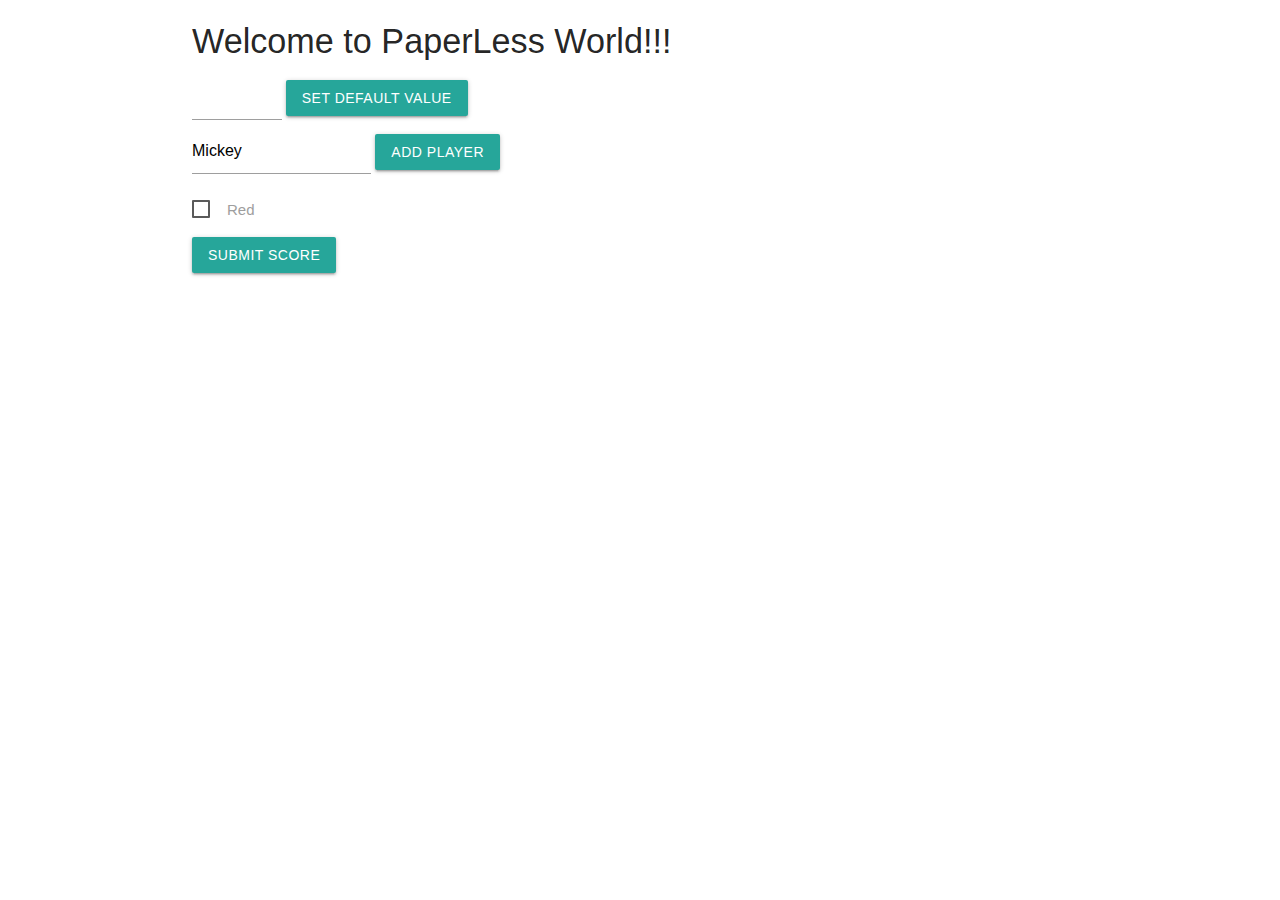
==== index.html @ b358a7d5 "Name changed" ====
<!DOCTYPE html>
<html>
    <head>
      <!--Import Google Icon Font-->
      <link href="https://fonts.googleapis.com/icon?family=Material+Icons" rel="stylesheet">
      <!--Import materialize.css-->
      <link type="text/css" rel="stylesheet" href="css/materialize.min.css"  media="screen,projection"/>

             <!--Let browser know website is optimized for mobile-->
      <meta name="viewport" content="width=device-width, initial-scale=1.0"/>
        

    
        <style>
            .textsize{
                width:10% !important;
            }
            .textsize2{
                width: 20% !important;
            }
        </style>
    </head>
<body onload="init()">
    <script type="text/javascript" src="js/materialize.min.js"></script>
    
    <script>
    function AddPlayer(){
        var playerName = document.getElementById("playerNameText").value;
        //var playerName = "second";
        var playerNameArray =JSON.parse(sessionStorage.getItem("playerNameArray"));
        playerNameArray[playerNameArray.length] = playerName;
        //playerNameArray.push(playerName);
        //console.log(playerNameArray[1]);
        sessionStorage.setItem("playerNameArray",JSON.stringify(playerNameArray));
        var i = 0;
        
        var thnew = document.createElement('th');
        var mainTable = document.getElementById("mainTable");
        var textNode = document.createTextNode(playerName);
        thnew.appendChild(textNode);
        thnew.setAttribute("id",playerName+"th");
        
        var checkBoxP = document.createElement('p');
        var checkBoxL = document.createElement('label');
        var checkBoxInput = document.createElement('input');
        checkBoxInput.setAttribute("type","checkbox");
        checkBoxInput.setAttribute("onclick","removePlayer()");
        checkBoxInput.setAttribute("id",playerName+"checkBox");
        var checkBoxSpan = document.createElement('span');
        var checkBoxText = document.createTextNode('');
        
        checkBoxSpan.appendChild(checkBoxText);
        checkBoxL.appendChild(checkBoxInput);
        checkBoxL.appendChild(checkBoxSpan);
        checkBoxP.appendChild(checkBoxL);
        
        thnew.appendChild(checkBoxP);
        
        if(playerNameArray.length == 1){
            var trnew = document.createElement('tr');
            var thnew2 = document.createElement('th');
            var playerHeading = document.createTextNode("Player Name");
            thnew2.appendChild(playerHeading);
            trnew.appendChild(thnew2);
            mainTable.appendChild(trnew);
        }
        mainTable.rows[0].appendChild(thnew);
        textBox();
        fillDropDown();    
    }
        function init(){
            var playerNameArray = [];
            sessionStorage.setItem("playerNameArray",JSON.stringify(playerNameArray));
            var round = 0;
            sessionStorage.setItem("round",round);
            sessionStorage.setItem("defaultValueInitial","0");
            
        }
        function textBox(){
            var playerNameArray =JSON.parse(sessionStorage.getItem("playerNameArray"));
            if(playerNameArray.length == 1){
                var trnew = document.createElement('tr');
                var tdnew = document.createElement('td');
                var textnew = document.createElement('input');
                
                var tdRound = document.createElement('td');
                var round = Number(sessionStorage.getItem("round")+1);
                
                var roundText = document.createTextNode("Round "+round);
                //roundText.setAttribute("id","roundText");
                tdRound.appendChild(roundText);
                tdRound.setAttribute("id","roundText");
                trnew.appendChild(tdRound);
                
                tdnew.setAttribute("id",playerNameArray[0]+"ScoreTD");
                textnew.setAttribute("type","text");
                var defVal = sessionStorage.getItem("defaultValueInitial");
                textnew.setAttribute("value",defVal);
                textnew.setAttribute("id",playerNameArray[0]+"Score");
                tdnew.appendChild(textnew);
                trnew.appendChild(tdnew);
                var trscore = document.createElement('tr');
                var tdscore = document.createElement('td');
                tdscore.setAttribute("id",playerNameArray[0]+"FinalTD")
                var pscore = document.createElement('p');
                var textNode = document.createTextNode('0');
                
                var tdRound2 = document.createElement('td');
                var round2 = Number(sessionStorage.getItem("round")+1);
                
                var roundText = document.createTextNode("Total");
                
                tdRound2.appendChild(roundText);
                trscore.appendChild(tdRound2);
                
                pscore.setAttribute("id",playerNameArray[0]+"Final");
                pscore.appendChild(textNode);
                tdscore.appendChild(pscore);
                trscore.appendChild(tdscore);
                
                document.getElementById("mainTable").appendChild(trnew);
                document.getElementById("mainTable").appendChild(trscore);
            }
            else{
                var tdnew = document.createElement('td');
                tdnew.setAttribute("id",playerNameArray[playerNameArray.length - 1]+"ScoreTD")
                var textnew = document.createElement('input');
                textnew.setAttribute("type","text");
                var defVal = sessionStorage.getItem("defaultValueInitial");
                textnew.setAttribute("value",defVal);
                textnew.setAttribute("id",playerNameArray[playerNameArray.length - 1]+"Score");
                tdnew.appendChild(textnew);
                document.getElementById("mainTable").rows[document.getElementById("mainTable").getElementsByTagName('tr').length - 2].appendChild(tdnew);
                var tdscore = document.createElement('td');
                tdscore.setAttribute("id",playerNameArray[playerNameArray.length - 1]+"FinalTD")
                var pscore = document.createElement('p');
                var textNode = document.createTextNode('0');
                pscore.setAttribute("id",playerNameArray[playerNameArray.length - 1]+"Final");
                pscore.appendChild(textNode);
                tdscore.appendChild(pscore);
               // trscore.appendChild(tdscore);
                document.getElementById("mainTable").rows[document.getElementById("mainTable").getElementsByTagName('tr').length - 1].appendChild(tdscore);
                
            }
            /*
            var trnew = document.createElement('tr');
            var i = 0;
            for (i = 0; i < playerNameArray.length ; i++){
                var tdnew = document.createElement('td');
                var textnew = document.createElement('input');
                textnew.setAttribute("type","text");
                textnew.setAttribute("id",playerNameArray[i]+"Score");
                tdnew.appendChild(textnew);
                trnew.appendChild(tdnew);
            }
            document.getElementById("mainTable").appendChild(trnew);
    */
    }
    
        function SubmitScore(){
            var round = Number(sessionStorage.getItem("round"));
            round = round + 1;
            var playerNameArray =JSON.parse(sessionStorage.getItem("playerNameArray"));
            var i = 0;
            var MainTable = document.getElementById("mainTable").getElementsByTagName('tr')
            if(MainTable.length == 3){
                var trnew = document.createElement('tr');
                var tdRound = document.createElement('td');
                
                var roundText = document.createTextNode("Round "+round);
                tdRound.appendChild(roundText);
                trnew.appendChild(tdRound);
                for (i = 0; i < playerNameArray.length ; i++){
                    
                var tdnew = document.createElement('td');
                var score = document.createTextNode(document.getElementById(playerNameArray[i]+"Score").value)
                
                tdnew.appendChild(score);
                tdnew.setAttribute("id",playerNameArray[i]+round);
                    
                
                    
                trnew.appendChild(tdnew);
                
                }
                document.getElementById("mainTable").insertBefore(trnew,MainTable.item(MainTable.length - 2));
                document.getElementById("roundText").innerHTML = "Round "+(round+1);
                //document.getElementById("mainTable").appendChild(trnew);
            }
            else{
               // var trnew = MainTable.item[MainTable.length - 1] 
                var trnew = document.createElement('tr');
                 var tdRound = document.createElement('td');
                
                var roundText = document.createTextNode("Round "+round);
                tdRound.appendChild(roundText);
                    
                trnew.appendChild(tdRound);
                for (i = 0; i < playerNameArray.length ; i++){
                    
                var tdnew = document.createElement('td');
                var score = document.createTextNode(document.getElementById(playerNameArray[i]+"Score").value)
                tdnew.appendChild(score);
                tdnew.setAttribute("id",playerNameArray[i]+round); 
               
                trnew.appendChild(tdnew);
                
                }
                document.getElementById("mainTable").insertBefore(trnew,MainTable.item(MainTable.length - 2));
                document.getElementById("roundText").innerHTML = "Round "+(round+1);
            }
            sessionStorage.setItem("round",round);
            FinalScore();
        }
        
        function FinalScore(){
            var round = Number(sessionStorage.getItem("round"));
            var playerNameArray =JSON.parse(sessionStorage.getItem("playerNameArray"));
            var i = 0;
            var j = 0;
            for(i = 0; i < playerNameArray.length ; i++){
                var finalScore = 0;
                for(j = 1; j <= round; j++){
                    if(document.getElementById(playerNameArray[i]+j)){
                        finalScore = finalScore + Number(document.getElementById(playerNameArray[i]+j).innerHTML);
                
                    }
                    }
                document.getElementById(playerNameArray[i]+"Final").innerHTML = finalScore;
            }
        }
        
        function setDefaultValue(){
            var defaultValueInitial = document.getElementById("defaultValueInitial").value;
            sessionStorage.setItem("defaultValueInitial",defaultValueInitial);
            alert("New Default Value set!");
        }
        function fillDropDown(){
            var playerNameArray =JSON.parse(sessionStorage.getItem("playerNameArray"));
            var fillDropDown = document.getElementById("fillDropDown");
            var i = 0;
            for(i = 0; i < playerNameArray.length ; i++){
                var option = document.createElement('option');
                option.setAttribute("value",i)
                var text = document.createTextNode(playerNameArray[i]);
                option.appendChild(text);
                fillDropDown.appendChild(option);
            }
        }
            
        function removePlayer(){
            document.getElementById("deletePlayer").style.display="block";
        }
        
        function deletePlayer(){
            var playerNameArray =JSON.parse(sessionStorage.getItem("playerNameArray"));
            
            var i = 0; 
            for(i = 0; i < playerNameArray.length ; i++ ){
                if(document.getElementById(playerNameArray[i]+"checkBox").checked == true){
            document.getElementById(playerNameArray[i]+"th").parentNode.removeChild(document.getElementById(playerNameArray[i]+"th"));
                   
                
                var j = 0;
                    for(j = 0; j < Number(sessionStorage.getItem("round")); j++){
                        if(document.getElementById(playerNameArray[i]+Number(sessionStorage.getItem("round")))){
                            document.getElementById(playerNameArray[i]+Number(sessionStorage.getItem("round"))).parentNode.removeChild(document.getElementById(playerNameArray[i]+Number(sessionStorage.getItem("round"))));
                    }
                }   
                    if(document.getElementById(playerNameArray[i]+"Final")){
        document.getElementById(playerNameArray[i]+"Final").parentNode.removeChild(document.getElementById(playerNameArray[i]+"Final"));
       
            }
                    document.getElementById(playerNameArray[i]+"Score").parentNode.removeChild(document.getElementById(playerNameArray[i]+"Score"));
                    
                    document.getElementById(playerNameArray[i]+"ScoreTD").parentNode.removeChild(document.getElementById(playerNameArray[i]+"ScoreTD"));
                    document.getElementById(playerNameArray[i]+"FinalTD").parentNode.removeChild(document.getElementById(playerNameArray[i]+"FinalTD"));
                    
                    playerNameArray.splice(i,1);
                    
                }
            }
            sessionStorage.setItem("playerNameArray",playerNameArray);
        }
    </script>
    <div class="container">
    
<title>BQ ScoreCard</title>
<h4>Welcome to PaperLess World!!!</h4>

 <input type="number" id="defaultValueInitial" class="textsize" />
    <button onclick="setDefaultValue()" class="waves-effect waves-light btn">Set default Value</button><br>

    <input type="text" id="playerNameText" value="Mickey" class="textsize2">
    <button id="addPlayer" onclick="AddPlayer()" class="waves-effect waves-light btn">Add Player</button>
        <button id="deletePlayer" onclick="deletePlayer()" class="waves-effect waves-light btn" style="display: none" >Delete Player</button>
        
        <p>
      <label>
        <input type="checkbox" onclick="removePlayer()" />
        <span>Red</span>
      </label>
    </p>
        
    <table id="mainTable" class="responsive-table">
     
    </table>
        <button id="submitScore" onclick="SubmitScore()" class="waves-effect waves-light btn">Submit Score</button>
    
    </div>
</body>
</html>
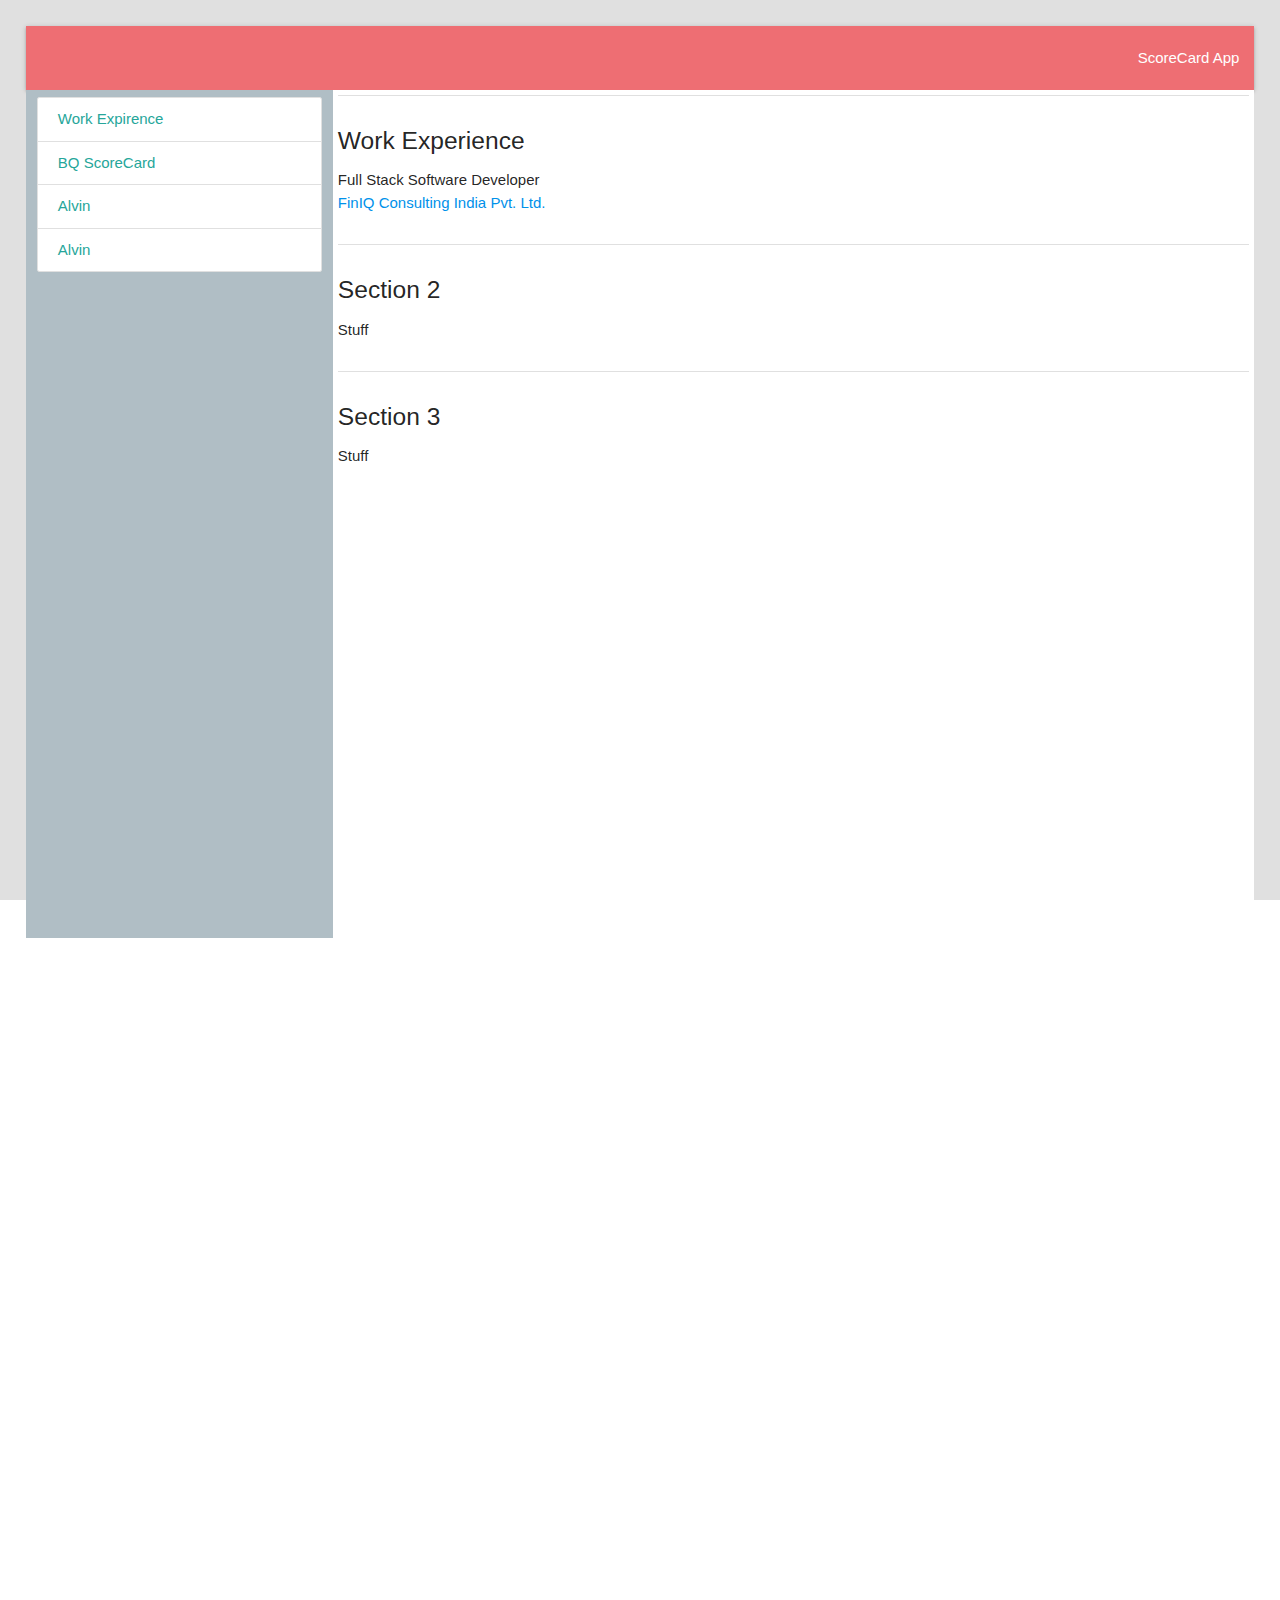
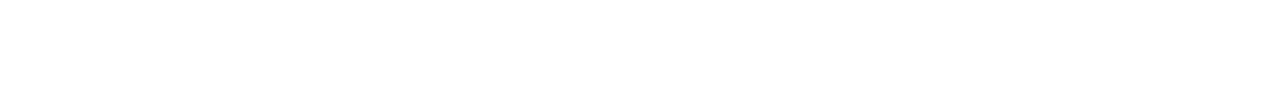
==== commit 92e24d68: "Website changes commit 1" ====
--- a/index.html
+++ b/index.html
@@ -1,7 +1,10 @@
-<!DOCTYPE html>
+<!DOCTYPE HTML PUBLIC “-//W3C//DTD HTML 4.01//EN”
+“http://www.w3.org/TR/html4/strict.dtd">
 <html>
     <head>
+      
       <!--Import Google Icon Font-->
+      <link type="text/css" rel="stylesheet" href="./css/main.css">
       <link href="https://fonts.googleapis.com/icon?family=Material+Icons" rel="stylesheet">
       <!--Import materialize.css-->
       <link type="text/css" rel="stylesheet" href="css/materialize.min.css"  media="screen,projection"/>
@@ -9,6 +12,28 @@
              <!--Let browser know website is optimized for mobile-->
       <meta name="viewport" content="width=device-width, initial-scale=1.0"/>
         
+        <!-- Load React. -->
+  <!-- Note: when deploying, replace "development.js" with "production.min.js". -->
+  <script>
+
+    function removeCssClass(id,className){
+        document.getElementById(id).classList.remove(className);
+    }
+    function AddCssClass(id,className){
+        document.getElementById(id).classList.add(className);
+    }
+
+    function sideNaveActiveLink(id, className){
+        removeCssClass("Link1",className);
+        removeCssClass("Link2",className);
+        removeCssClass("Link3",className);
+        removeCssClass("Link4",className);
+        AddCssClass(id,className);
+    }
+
+  </script>
+  
+
 
     
         <style>
@@ -20,293 +45,66 @@
             }
         </style>
     </head>
-<body onload="init()">
-    <script type="text/javascript" src="js/materialize.min.js"></script>
+<body>
+
+    <!-- Load our React component. -->
+
+    <div class="mainContainer">
+        <title>Lehanshu Khatri</title>
+        <nav>
+            <ul id="nav-mobile" class="right hide-on-med-and-down">
+                <li><a href="./BQ.html">ScoreCard App<a/></li>
+                <li></li>
+                <li></li>
+            </ul>
+        </nav>
+
+            <!-- Navbar goes here -->
+
+    <!-- Page Layout here -->
+    <div class="row">
+
+      <div class="col s3 sideNavigation">
+          <div class="collection">
+        <a id="Link1" href="#mainContainer" class="collection-item" onclick="sideNaveActiveLink('Link1','active')" >Work Expirence</a>
+         <a id="Link2" href="./BQ.html" class="collection-item" onclick="sideNaveActiveLink('Link2','active')">BQ ScoreCard</a>
+        <a id="Link3" href="#secondContainer" class="collection-item" onclick="sideNaveActiveLink('Link3','active')">Alvin</a>
+        <a id="Link4" href="#!" class="collection-item" onclick="sideNaveActiveLink('Link4','active')">Alvin</a>
+      </div>
+       
+        <!-- Grey navigation panel -->
+      </div>
+      <div class="col s9 sideContainer">
+          <div class="divider"></div>
+  <div class="section">
+    <h5>Work Experience</h5>
+    <p class="companyPosition">Full Stack Software Developer</p>
+    <p class="company">FinIQ Consulting India Pvt. Ltd.</p>
+  </div>
+  <div class="divider"></div>
+  <div class="section">
+    <h5>Section 2</h5>
+    <p>Stuff</p>
+  </div>
+  <div class="divider"></div>
+  <div class="section">
+    <h5>Section 3</h5>
+    <p>Stuff</p>
+  </div>
+          
+
+        <!-- Teal page content  -->
+
+         <div id="secondContainer" style="height: 1200px">
+    </div>
+      </div>
+      </div>  
+   
+
+    </div>
+       
+        
     
-    <script>
-    function AddPlayer(){
-        var playerName = document.getElementById("playerNameText").value;
-        //var playerName = "second";
-        var playerNameArray =JSON.parse(sessionStorage.getItem("playerNameArray"));
-        playerNameArray[playerNameArray.length] = playerName;
-        //playerNameArray.push(playerName);
-        //console.log(playerNameArray[1]);
-        sessionStorage.setItem("playerNameArray",JSON.stringify(playerNameArray));
-        var i = 0;
-        
-        var thnew = document.createElement('th');
-        var mainTable = document.getElementById("mainTable");
-        var textNode = document.createTextNode(playerName);
-        thnew.appendChild(textNode);
-        thnew.setAttribute("id",playerName+"th");
-        
-        var checkBoxP = document.createElement('p');
-        var checkBoxL = document.createElement('label');
-        var checkBoxInput = document.createElement('input');
-        checkBoxInput.setAttribute("type","checkbox");
-        checkBoxInput.setAttribute("onclick","removePlayer()");
-        checkBoxInput.setAttribute("id",playerName+"checkBox");
-        var checkBoxSpan = document.createElement('span');
-        var checkBoxText = document.createTextNode('');
-        
-        checkBoxSpan.appendChild(checkBoxText);
-        checkBoxL.appendChild(checkBoxInput);
-        checkBoxL.appendChild(checkBoxSpan);
-        checkBoxP.appendChild(checkBoxL);
-        
-        thnew.appendChild(checkBoxP);
-        
-        if(playerNameArray.length == 1){
-            var trnew = document.createElement('tr');
-            var thnew2 = document.createElement('th');
-            var playerHeading = document.createTextNode("Player Name");
-            thnew2.appendChild(playerHeading);
-            trnew.appendChild(thnew2);
-            mainTable.appendChild(trnew);
-        }
-        mainTable.rows[0].appendChild(thnew);
-        textBox();
-        fillDropDown();    
-    }
-        function init(){
-            var playerNameArray = [];
-            sessionStorage.setItem("playerNameArray",JSON.stringify(playerNameArray));
-            var round = 0;
-            sessionStorage.setItem("round",round);
-            sessionStorage.setItem("defaultValueInitial","0");
-            
-        }
-        function textBox(){
-            var playerNameArray =JSON.parse(sessionStorage.getItem("playerNameArray"));
-            if(playerNameArray.length == 1){
-                var trnew = document.createElement('tr');
-                var tdnew = document.createElement('td');
-                var textnew = document.createElement('input');
-                
-                var tdRound = document.createElement('td');
-                var round = Number(sessionStorage.getItem("round")+1);
-                
-                var roundText = document.createTextNode("Round "+round);
-                //roundText.setAttribute("id","roundText");
-                tdRound.appendChild(roundText);
-                tdRound.setAttribute("id","roundText");
-                trnew.appendChild(tdRound);
-                
-                tdnew.setAttribute("id",playerNameArray[0]+"ScoreTD");
-                textnew.setAttribute("type","text");
-                var defVal = sessionStorage.getItem("defaultValueInitial");
-                textnew.setAttribute("value",defVal);
-                textnew.setAttribute("id",playerNameArray[0]+"Score");
-                tdnew.appendChild(textnew);
-                trnew.appendChild(tdnew);
-                var trscore = document.createElement('tr');
-                var tdscore = document.createElement('td');
-                tdscore.setAttribute("id",playerNameArray[0]+"FinalTD")
-                var pscore = document.createElement('p');
-                var textNode = document.createTextNode('0');
-                
-                var tdRound2 = document.createElement('td');
-                var round2 = Number(sessionStorage.getItem("round")+1);
-                
-                var roundText = document.createTextNode("Total");
-                
-                tdRound2.appendChild(roundText);
-                trscore.appendChild(tdRound2);
-                
-                pscore.setAttribute("id",playerNameArray[0]+"Final");
-                pscore.appendChild(textNode);
-                tdscore.appendChild(pscore);
-                trscore.appendChild(tdscore);
-                
-                document.getElementById("mainTable").appendChild(trnew);
-                document.getElementById("mainTable").appendChild(trscore);
-            }
-            else{
-                var tdnew = document.createElement('td');
-                tdnew.setAttribute("id",playerNameArray[playerNameArray.length - 1]+"ScoreTD")
-                var textnew = document.createElement('input');
-                textnew.setAttribute("type","text");
-                var defVal = sessionStorage.getItem("defaultValueInitial");
-                textnew.setAttribute("value",defVal);
-                textnew.setAttribute("id",playerNameArray[playerNameArray.length - 1]+"Score");
-                tdnew.appendChild(textnew);
-                document.getElementById("mainTable").rows[document.getElementById("mainTable").getElementsByTagName('tr').length - 2].appendChild(tdnew);
-                var tdscore = document.createElement('td');
-                tdscore.setAttribute("id",playerNameArray[playerNameArray.length - 1]+"FinalTD")
-                var pscore = document.createElement('p');
-                var textNode = document.createTextNode('0');
-                pscore.setAttribute("id",playerNameArray[playerNameArray.length - 1]+"Final");
-                pscore.appendChild(textNode);
-                tdscore.appendChild(pscore);
-               // trscore.appendChild(tdscore);
-                document.getElementById("mainTable").rows[document.getElementById("mainTable").getElementsByTagName('tr').length - 1].appendChild(tdscore);
-                
-            }
-            /*
-            var trnew = document.createElement('tr');
-            var i = 0;
-            for (i = 0; i < playerNameArray.length ; i++){
-                var tdnew = document.createElement('td');
-                var textnew = document.createElement('input');
-                textnew.setAttribute("type","text");
-                textnew.setAttribute("id",playerNameArray[i]+"Score");
-                tdnew.appendChild(textnew);
-                trnew.appendChild(tdnew);
-            }
-            document.getElementById("mainTable").appendChild(trnew);
-    */
-    }
-    
-        function SubmitScore(){
-            var round = Number(sessionStorage.getItem("round"));
-            round = round + 1;
-            var playerNameArray =JSON.parse(sessionStorage.getItem("playerNameArray"));
-            var i = 0;
-            var MainTable = document.getElementById("mainTable").getElementsByTagName('tr')
-            if(MainTable.length == 3){
-                var trnew = document.createElement('tr');
-                var tdRound = document.createElement('td');
-                
-                var roundText = document.createTextNode("Round "+round);
-                tdRound.appendChild(roundText);
-                trnew.appendChild(tdRound);
-                for (i = 0; i < playerNameArray.length ; i++){
-                    
-                var tdnew = document.createElement('td');
-                var score = document.createTextNode(document.getElementById(playerNameArray[i]+"Score").value)
-                
-                tdnew.appendChild(score);
-                tdnew.setAttribute("id",playerNameArray[i]+round);
-                    
-                
-                    
-                trnew.appendChild(tdnew);
-                
-                }
-                document.getElementById("mainTable").insertBefore(trnew,MainTable.item(MainTable.length - 2));
-                document.getElementById("roundText").innerHTML = "Round "+(round+1);
-                //document.getElementById("mainTable").appendChild(trnew);
-            }
-            else{
-               // var trnew = MainTable.item[MainTable.length - 1] 
-                var trnew = document.createElement('tr');
-                 var tdRound = document.createElement('td');
-                
-                var roundText = document.createTextNode("Round "+round);
-                tdRound.appendChild(roundText);
-                    
-                trnew.appendChild(tdRound);
-                for (i = 0; i < playerNameArray.length ; i++){
-                    
-                var tdnew = document.createElement('td');
-                var score = document.createTextNode(document.getElementById(playerNameArray[i]+"Score").value)
-                tdnew.appendChild(score);
-                tdnew.setAttribute("id",playerNameArray[i]+round); 
-               
-                trnew.appendChild(tdnew);
-                
-                }
-                document.getElementById("mainTable").insertBefore(trnew,MainTable.item(MainTable.length - 2));
-                document.getElementById("roundText").innerHTML = "Round "+(round+1);
-            }
-            sessionStorage.setItem("round",round);
-            FinalScore();
-        }
-        
-        function FinalScore(){
-            var round = Number(sessionStorage.getItem("round"));
-            var playerNameArray =JSON.parse(sessionStorage.getItem("playerNameArray"));
-            var i = 0;
-            var j = 0;
-            for(i = 0; i < playerNameArray.length ; i++){
-                var finalScore = 0;
-                for(j = 1; j <= round; j++){
-                    if(document.getElementById(playerNameArray[i]+j)){
-                        finalScore = finalScore + Number(document.getElementById(playerNameArray[i]+j).innerHTML);
-                
-                    }
-                    }
-                document.getElementById(playerNameArray[i]+"Final").innerHTML = finalScore;
-            }
-        }
-        
-        function setDefaultValue(){
-            var defaultValueInitial = document.getElementById("defaultValueInitial").value;
-            sessionStorage.setItem("defaultValueInitial",defaultValueInitial);
-            alert("New Default Value set!");
-        }
-        function fillDropDown(){
-            var playerNameArray =JSON.parse(sessionStorage.getItem("playerNameArray"));
-            var fillDropDown = document.getElementById("fillDropDown");
-            var i = 0;
-            for(i = 0; i < playerNameArray.length ; i++){
-                var option = document.createElement('option');
-                option.setAttribute("value",i)
-                var text = document.createTextNode(playerNameArray[i]);
-                option.appendChild(text);
-                fillDropDown.appendChild(option);
-            }
-        }
-            
-        function removePlayer(){
-            document.getElementById("deletePlayer").style.display="block";
-        }
-        
-        function deletePlayer(){
-            var playerNameArray =JSON.parse(sessionStorage.getItem("playerNameArray"));
-            
-            var i = 0; 
-            for(i = 0; i < playerNameArray.length ; i++ ){
-                if(document.getElementById(playerNameArray[i]+"checkBox").checked == true){
-            document.getElementById(playerNameArray[i]+"th").parentNode.removeChild(document.getElementById(playerNameArray[i]+"th"));
-                   
-                
-                var j = 0;
-                    for(j = 0; j < Number(sessionStorage.getItem("round")); j++){
-                        if(document.getElementById(playerNameArray[i]+Number(sessionStorage.getItem("round")))){
-                            document.getElementById(playerNameArray[i]+Number(sessionStorage.getItem("round"))).parentNode.removeChild(document.getElementById(playerNameArray[i]+Number(sessionStorage.getItem("round"))));
-                    }
-                }   
-                    if(document.getElementById(playerNameArray[i]+"Final")){
-        document.getElementById(playerNameArray[i]+"Final").parentNode.removeChild(document.getElementById(playerNameArray[i]+"Final"));
-       
-            }
-                    document.getElementById(playerNameArray[i]+"Score").parentNode.removeChild(document.getElementById(playerNameArray[i]+"Score"));
-                    
-                    document.getElementById(playerNameArray[i]+"ScoreTD").parentNode.removeChild(document.getElementById(playerNameArray[i]+"ScoreTD"));
-                    document.getElementById(playerNameArray[i]+"FinalTD").parentNode.removeChild(document.getElementById(playerNameArray[i]+"FinalTD"));
-                    
-                    playerNameArray.splice(i,1);
-                    
-                }
-            }
-            sessionStorage.setItem("playerNameArray",playerNameArray);
-        }
-    </script>
-    <div class="container">
-    
-<title>BQ ScoreCard</title>
-<h4>Welcome to PaperLess World!!!</h4>
 
- <input type="number" id="defaultValueInitial" class="textsize" />
-    <button onclick="setDefaultValue()" class="waves-effect waves-light btn">Set default Value</button><br>
-
-    <input type="text" id="playerNameText" value="Mickey" class="textsize2">
-    <button id="addPlayer" onclick="AddPlayer()" class="waves-effect waves-light btn">Add Player</button>
-        <button id="deletePlayer" onclick="deletePlayer()" class="waves-effect waves-light btn" style="display: none" >Delete Player</button>
-        
-        <p>
-      <label>
-        <input type="checkbox" onclick="removePlayer()" />
-        <span>Red</span>
-      </label>
-    </p>
-        
-    <table id="mainTable" class="responsive-table">
-     
-    </table>
-        <button id="submitScore" onclick="SubmitScore()" class="waves-effect waves-light btn">Submit Score</button>
-    
-    </div>
 </body>
-</html>+</html>
--- a/css/main.css
+++ b/css/main.css
@@ -0,0 +1,42 @@
+.mainContainer{
+    background-color: #e0e0e0 ;
+    padding: 2%;
+    height: 100%
+}
+
+.sideNavigation{
+    padding: 2px;
+    background-color: #b0bec5    ;
+    height: 100%;
+    position:relative;
+}
+
+.sideContainer{
+    padding: 5px !important;
+    background-color: white;
+    height: 1200px;
+}
+
+.sideNavLink{
+    background-color: #ffccbc !important ;
+}
+
+.tabHeader{
+    font-size: 30px;
+    text-align: center;
+    background-color: #424242 ;
+    color: white;
+    font-weight: 400;
+    width: 100%;
+    margin: inherit;
+}
+
+.companyPosition{
+    font-weight: 450;
+}
+
+.company{
+    font-weight: 500;
+    margin-top: -15px !important;
+    color: #0091ea ; 
+}
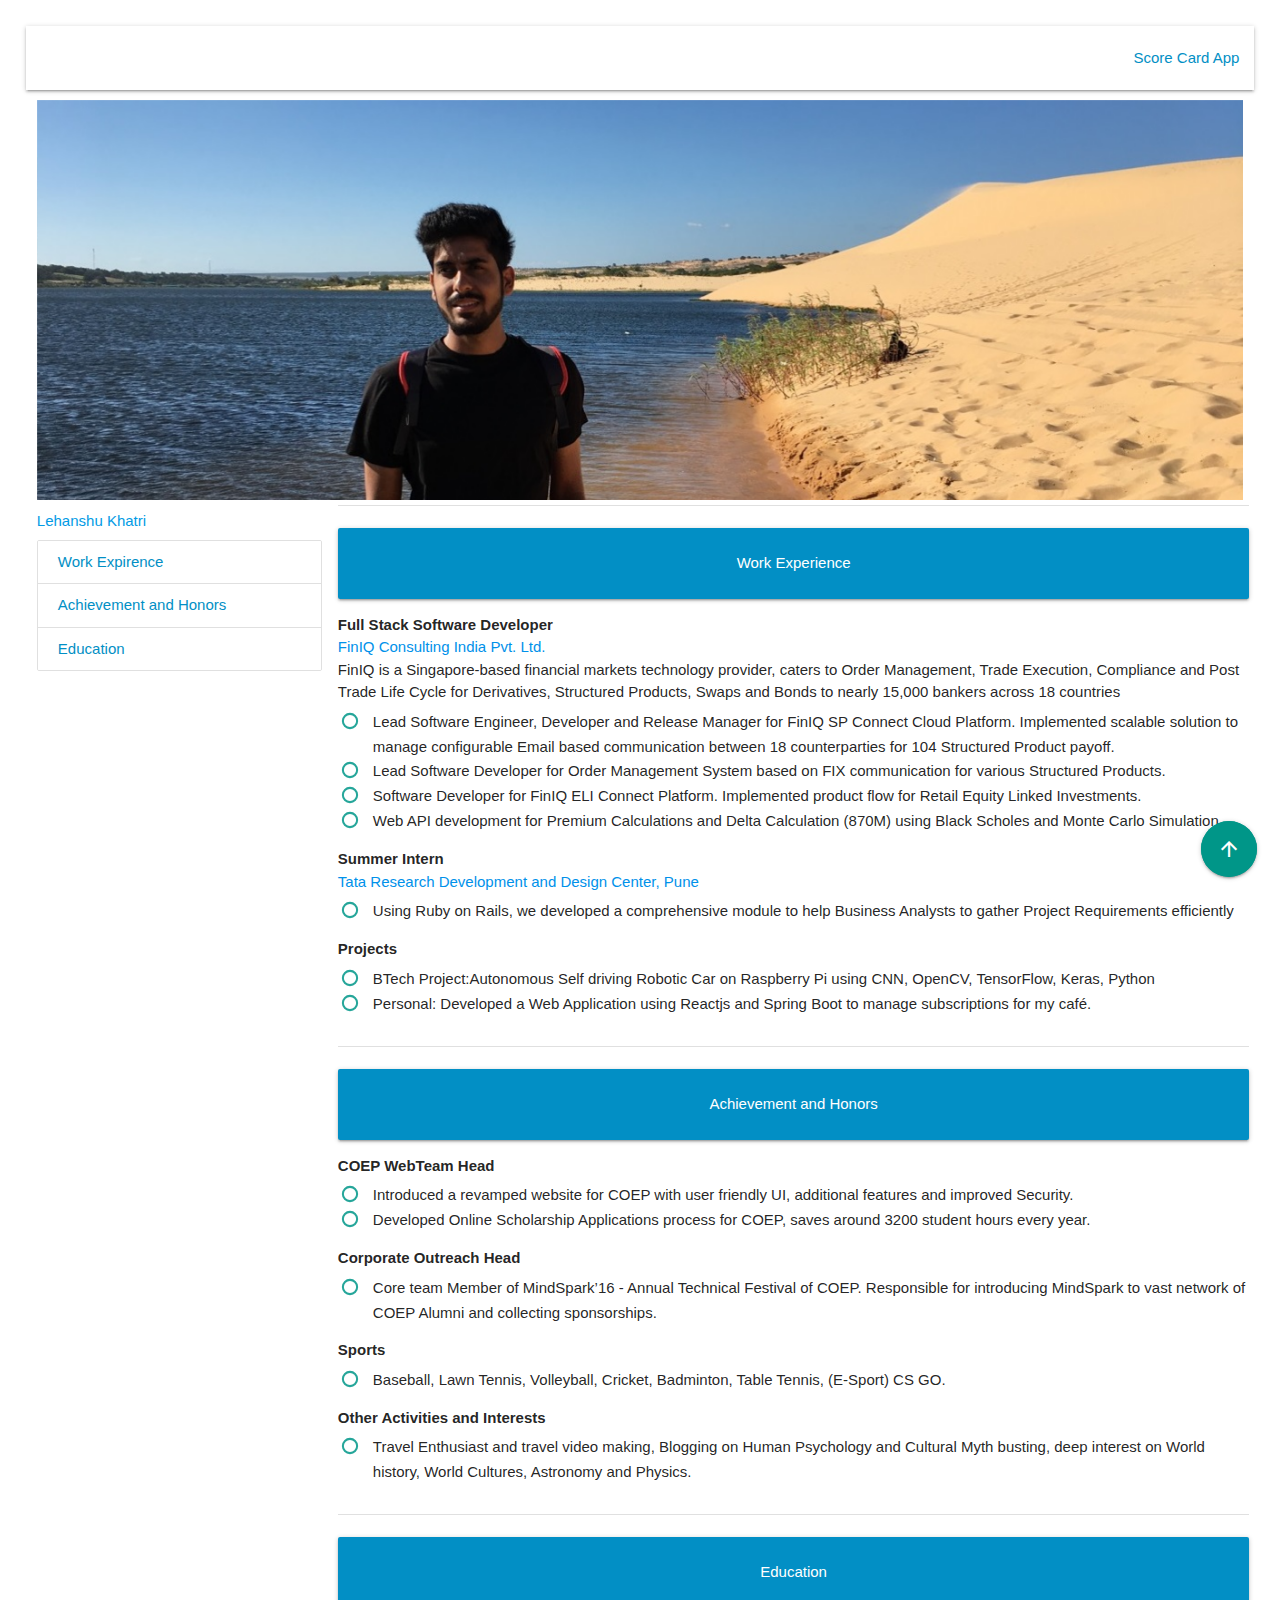
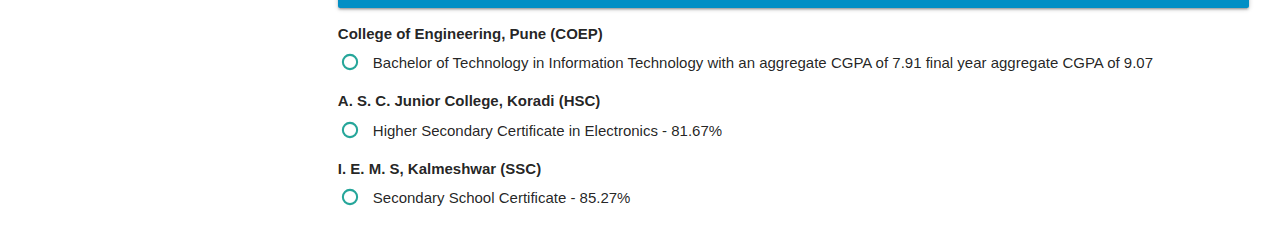
==== commit a56b99a6: "Second commit: added images and draft completed" ====
--- a/index.html
+++ b/index.html
@@ -8,13 +8,19 @@
       <link href="https://fonts.googleapis.com/icon?family=Material+Icons" rel="stylesheet">
       <!--Import materialize.css-->
       <link type="text/css" rel="stylesheet" href="css/materialize.min.css"  media="screen,projection"/>
-
+      <script type="text/javascript" src="https://platform.linkedin.com/badges/js/profile.js" async defer></script>
+      <script src="./js/materialize.js"></script>
+      <script src="./js/materialize.min.js"></script>
              <!--Let browser know website is optimized for mobile-->
       <meta name="viewport" content="width=device-width, initial-scale=1.0"/>
         
         <!-- Load React. -->
   <!-- Note: when deploying, replace "development.js" with "production.min.js". -->
   <script>
+  document.addEventListener('DOMContentLoaded', function() {
+    var elems = document.querySelectorAll('.carousel');
+    var instances = M.Carousel.init(elems, 200);
+  });
 
     function removeCssClass(id,className){
         document.getElementById(id).classList.remove(className);
@@ -31,19 +37,14 @@
         AddCssClass(id,className);
     }
 
+    function topScroll(){
+        document.body.scrollTop = 0;
+        document.documentElement.scrollTop = 0;
+    }
+
   </script>
   
 
-
-    
-        <style>
-            .textsize{
-                width:10% !important;
-            }
-            .textsize2{
-                width: 20% !important;
-            }
-        </style>
     </head>
 <body>
 
@@ -51,9 +52,9 @@
 
     <div class="mainContainer">
         <title>Lehanshu Khatri</title>
-        <nav>
+        <nav class="white">
             <ul id="nav-mobile" class="right hide-on-med-and-down">
-                <li><a href="./BQ.html">ScoreCard App<a/></li>
+                <li><a class="navLink" href="./BQ.html">Score Card App<a/></li>
                 <li></li>
                 <li></li>
             </ul>
@@ -61,15 +62,31 @@
 
             <!-- Navbar goes here -->
 
+
     <!-- Page Layout here -->
     <div class="row">
 
+
+
+<div class="col s12 divCarousel">
+     <div class="carousel carousel-slider">
+    <a class="carousel-item" href="#one!"><img src="./photos/sand_dunes1.JPG"></a>
+    <a class="carousel-item" href="#two!"><img src="./photos/bridge.jpg"></a>
+    <a class="carousel-item" href="#three!"><img src="./photos/snow1.jpg"></a>
+  </div>
+</div>
+
+
+<br />
+
+
       <div class="col s3 sideNavigation">
+
+          <div class="LI-profile-badge"  data-version="v1" data-size="large" data-locale="en_US" data-type="vertical" data-theme="light" data-vanity="lehanshu-khatri-16540b118"><a class="LI-simple-link" href='https://in.linkedin.com/in/lehanshu-khatri-16540b118?trk=profile-badge'>Lehanshu Khatri</a></div>
           <div class="collection">
         <a id="Link1" href="#mainContainer" class="collection-item" onclick="sideNaveActiveLink('Link1','active')" >Work Expirence</a>
-         <a id="Link2" href="./BQ.html" class="collection-item" onclick="sideNaveActiveLink('Link2','active')">BQ ScoreCard</a>
-        <a id="Link3" href="#secondContainer" class="collection-item" onclick="sideNaveActiveLink('Link3','active')">Alvin</a>
-        <a id="Link4" href="#!" class="collection-item" onclick="sideNaveActiveLink('Link4','active')">Alvin</a>
+         <a id="Link2" href="#divAchievementAndHonours" class="collection-item" onclick="sideNaveActiveLink('Link2','active')">Achievement and Honors</a>
+        <a id="Link3" href="#divEducation" class="collection-item" onclick="sideNaveActiveLink('Link3','active')">Education</a>
       </div>
        
         <!-- Grey navigation panel -->
@@ -77,32 +94,105 @@
       <div class="col s9 sideContainer">
           <div class="divider"></div>
   <div class="section">
-    <h5>Work Experience</h5>
+      <div class="card-panel tabHeader">Work Experience</div>
     <p class="companyPosition">Full Stack Software Developer</p>
     <p class="company">FinIQ Consulting India Pvt. Ltd.</p>
-  </div>
+    <p class="companyText">FinIQ is a Singapore-based financial markets technology provider, caters to Order Management, Trade Execution, Compliance
+and Post Trade Life Cycle for Derivatives, Structured Products, Swaps and Bonds to nearly 15,000 bankers across 18 countries</p>
+<ul class="ulText">
+  <li><input  type="radio" checked /><span>Lead Software Engineer, Developer and Release Manager for FinIQ SP Connect Cloud Platform. Implemented scalable
+solution to manage configurable Email based communication between 18 counterparties for 104 Structured Product payoff.</span></li>
+  <li><input  type="radio" checked /><span>Lead Software Developer for Order Management System based on FIX communication for various Structured Products.</span></li>
+  <li><input  type="radio" checked /><span>Software Developer for FinIQ ELI Connect Platform. Implemented product flow for Retail Equity Linked Investments.
+</span></li>
+<li><input  type="radio" checked /><span>Web API development for Premium Calculations and Delta Calculation (870M) using Black Scholes and Monte Carlo
+Simulation.
+</span></li>
+</ul>
+  
+    <p class="companyPosition">Summer Intern</p>
+    <p class="company">Tata Research Development and Design Center, Pune</p>
+    <ul class="ulText">
+  <li><input  type="radio" checked /><span>Using Ruby on Rails, we developed a comprehensive module to help Business Analysts to gather Project Requirements
+efficiently</span></li>
+</ul>
+
+   <p class="companyPosition">Projects</p>
+    <ul class="ulText">
+  <li><input  type="radio" checked /><span><b>BTech Project:</b>Autonomous Self driving Robotic Car on Raspberry Pi using CNN, OpenCV, TensorFlow, Keras, Python</span></li>
+  <li><input  type="radio" checked /><span><b>Personal:</b> Developed a Web Application using Reactjs and Spring Boot to manage subscriptions for my café.
+</span></li>
+</ul>
+</div> 
+
   <div class="divider"></div>
   <div class="section">
-    <h5>Section 2</h5>
-    <p>Stuff</p>
-  </div>
-  <div class="divider"></div>
-  <div class="section">
-    <h5>Section 3</h5>
-    <p>Stuff</p>
+      <div id="divAchievementAndHonours" class="card-panel tabHeader">Achievement and Honors</div>
+   <p class="companyPosition">COEP WebTeam Head</p>
+    <ul class="ulText">
+  <li><input  type="radio" checked /><span>Introduced a revamped website for COEP with user friendly UI, additional features and improved Security.</span></li>
+  <li><input  type="radio" checked /><span>Developed Online Scholarship Applications process for COEP, saves around 3200 student hours every year.
+</span></li>
+</ul>
+
+<p class="companyPosition">Corporate Outreach Head</p>
+    <ul class="ulText">
+  <li><input  type="radio"  checked /><span>Core team Member of MindSpark’16 - Annual Technical Festival of COEP. Responsible for
+introducing MindSpark to vast network of COEP Alumni and collecting sponsorships.</span></li>
+</ul>
+
+
+<!--<p class="companyPosition">Overall Student Coordinator for Alumni Association of COEP, Overall Head for Annual departmental Sports</p>
+   --> 
+<p class="companyPosition">Sports</p>
+    <ul class="ulText">
+  <li><input  type="radio" checked /><span> Baseball, Lawn Tennis, Volleyball, Cricket, Badminton, Table Tennis, (E-Sport) CS GO.</span></li>
+</ul>
+
+<p class="companyPosition">Other Activities and Interests</p>
+    <ul class="ulText">
+  <li><input  type="radio" checked /><span> Travel Enthusiast and travel video making, Blogging on Human Psychology and Cultural
+Myth busting, deep interest on World history, World Cultures, Astronomy and Physics.
+</span></li>
+</ul>
   </div>
           
-
-        <!-- Teal page content  -->
-
-         <div id="secondContainer" style="height: 1200px">
-    </div>
+<div class="divider"></div>
+  <div class="section">
+<div id="divEducation" class="card-panel tabHeader">Education</div>
+   <p class="companyPosition">College of Engineering, Pune (COEP)</p>
+    <ul class="ulText">
+  <li><input  type="radio" checked /><span>Bachelor of Technology in Information Technology with an aggregate CGPA of 7.91
+final year aggregate CGPA of 9.07</span></li>
+</span></li>
+</ul>
+
+<p class="companyPosition">A. S. C. Junior College, Koradi (HSC)</p>
+    <ul class="ulText">
+  <li><input  type="radio" checked /><span>Higher Secondary Certificate in Electronics - 81.67%</span></li>
+</span></li>
+</ul>
+
+<p class="companyPosition"> I. E. M. S, Kalmeshwar (SSC)</p>
+    <ul class="ulText">
+  <li><input  type="radio" checked /><span>Secondary School Certificate - 85.27%</span></li>
+</span></li>
+</ul>
+
+  </div>
+
       </div>
       </div>  
    
 
     </div>
-       
+     
+     
+       <div class="fixed-action-btn">
+            <a class="btn-floating btn-large pulse teal" onclick="topScroll()">
+                <i class="large material-icons">arrow_upward</i>
+            </a>
+       </div>
         
     
 
--- a/css/main.css
+++ b/css/main.css
@@ -1,14 +1,14 @@
 .mainContainer{
-    background-color: #e0e0e0 ;
+    background-color: white ;
     padding: 2%;
-    height: 100%
 }
 
 .sideNavigation{
     padding: 2px;
-    background-color: #b0bec5    ;
+    background-color:white    ;
     height: 100%;
     position:relative;
+    margin-top: 10px;
 }
 
 .sideContainer{
@@ -22,17 +22,16 @@
 }
 
 .tabHeader{
-    font-size: 30px;
     text-align: center;
-    background-color: #424242 ;
     color: white;
     font-weight: 400;
     width: 100%;
     margin: inherit;
+    background-color: rgb(2 143 197) !important;
 }
 
 .companyPosition{
-    font-weight: 450;
+    font-weight: 700;
 }
 
 .company{
@@ -40,3 +39,22 @@
     margin-top: -15px !important;
     color: #0091ea ; 
 }
+
+.companyText{
+     font-weight: 300;
+     margin-top: -15px !important;   
+}
+
+.ulText{
+    margin-top: -10px;
+    font-weight: 300;
+}
+
+.navLink{
+    color:  rgb(2 143 197); 
+    font-weight: 500;
+}
+
+.divCarousel{
+    margin-top: 10px; 
+}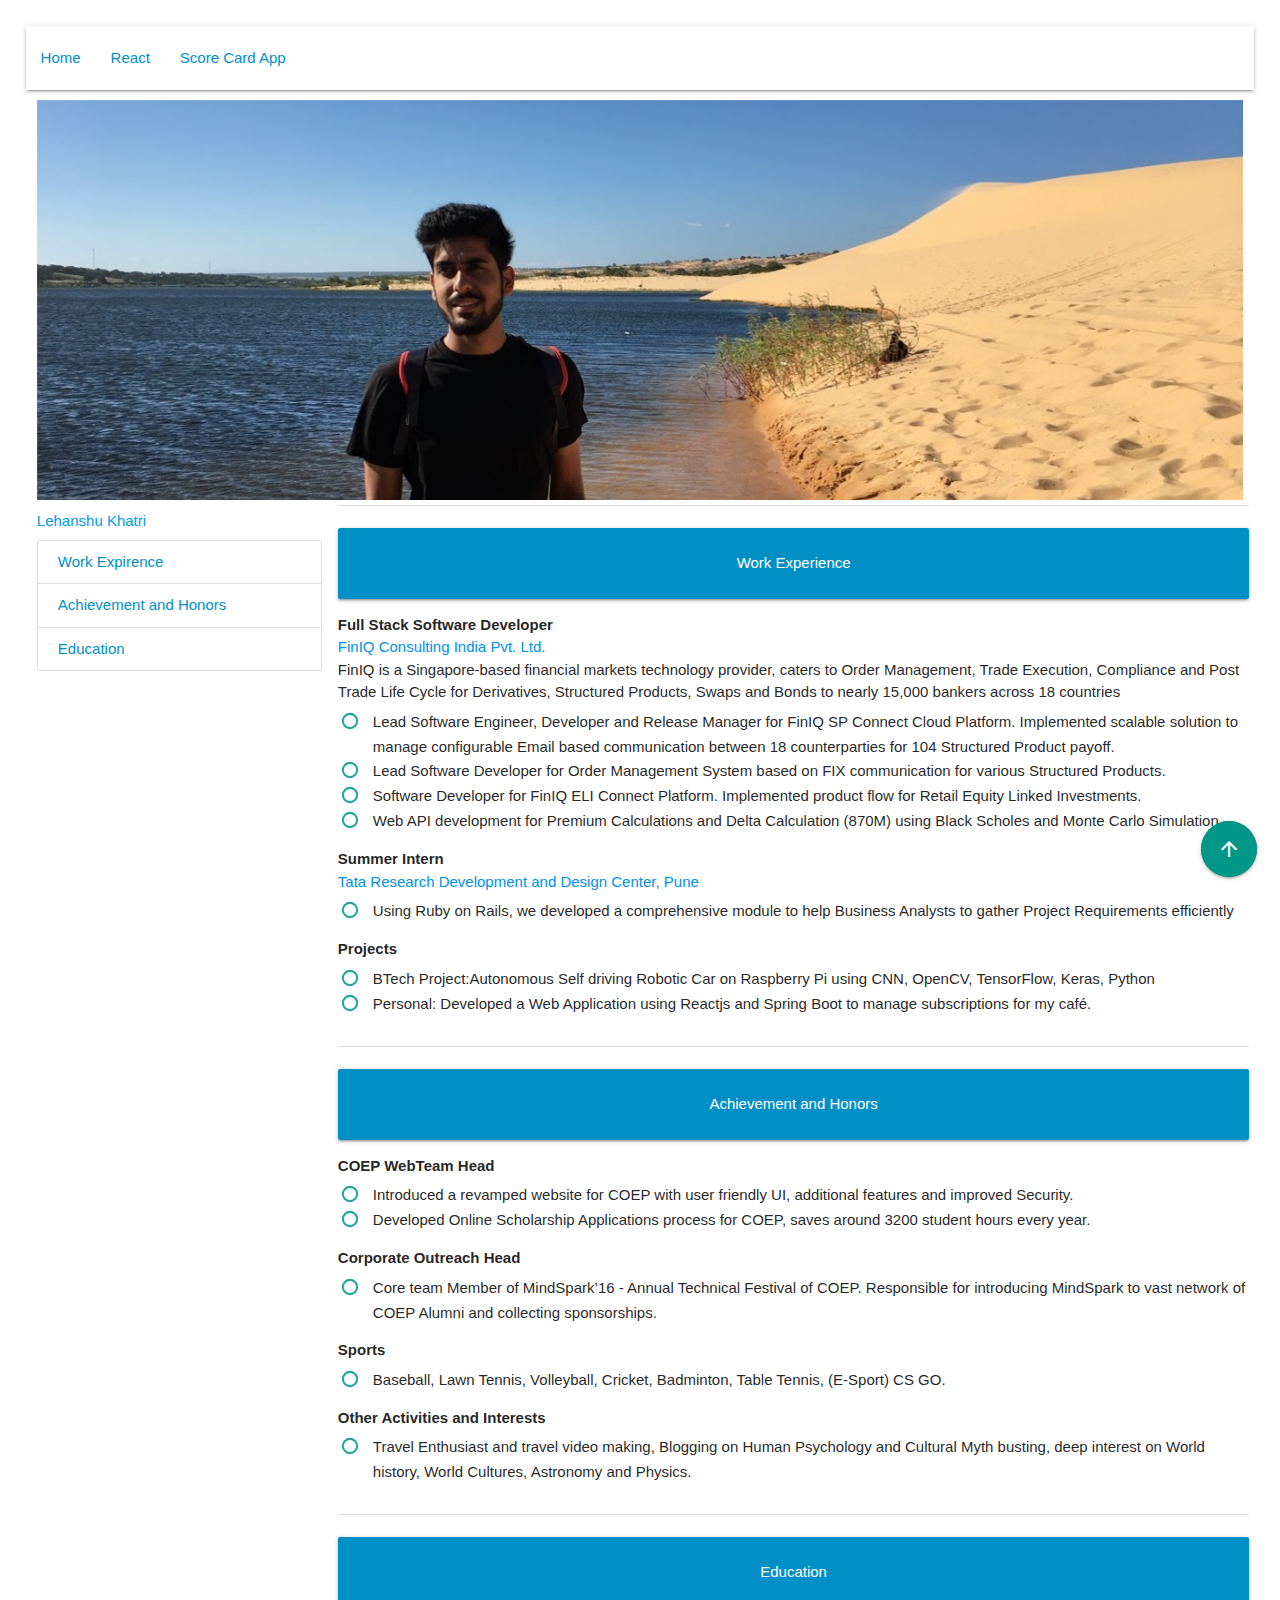
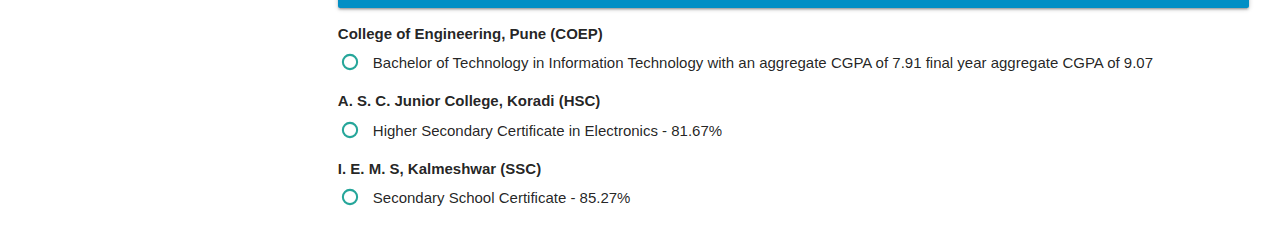
==== commit c5735470: "Updated index for react" ====
--- a/index.html
+++ b/index.html
@@ -52,23 +52,39 @@
 
     <div class="mainContainer">
         <title>Lehanshu Khatri</title>
+        <nav>
+        <div class="nav-wrapper white">
+          <ul id="nav-mobile">
+            <li><a class="navLink" href="./index.html">Home<a/></li>
+            <li><a class="navLink" href="./react/index.html">React<a/></li>
+            <li><a class="navLink" href="./BQ.html">Score Card App<a/></li>
+          </ul>
+        </div>
+      </nav>
+        <!--
         <nav class="white">
-            <ul id="nav-mobile" class="right hide-on-med-and-down">
+          <div class="nav-wrapper">
+            <ul id="nav-mobile">
+              <li>
+                <a class="navLink" href="../index.html">Home<a/></li>
+                <a class="navLink" href="./react/index.html">React<a/></li>
                 <li><a class="navLink" href="./BQ.html">Score Card App<a/></li>
-                <li></li>
-                <li></li>
-            </ul>
-        </nav>
+            </ul>      
+          </div>
+            
+        </nav>-->
 
             <!-- Navbar goes here -->
 
 
     <!-- Page Layout here -->
     <div class="row">
-
-
-
-<div class="col s12 divCarousel">
+      <div class="col s12 hide-on-med-and-up" style="text-align: center; margin: 5px;">
+        <div class="LI-profile-badge "  data-version="v1" data-size="large" data-locale="en_US" data-type="vertical" data-theme="light" data-vanity="lehanshu-khatri-16540b118"><a class="LI-simple-link" href='https://in.linkedin.com/in/lehanshu-khatri-16540b118?trk=profile-badge'>Lehanshu Khatri</a></div>
+      </div>
+
+
+<div class="col s12 hide-on-med-and-down divCarousel">
      <div class="carousel carousel-slider">
     <a class="carousel-item" href="#one!"><img src="./photos/sand_dunes1.JPG"></a>
     <a class="carousel-item" href="#two!"><img src="./photos/bridge.jpg"></a>
@@ -81,8 +97,7 @@
 
 
       <div class="col s3 sideNavigation">
-
-          <div class="LI-profile-badge"  data-version="v1" data-size="large" data-locale="en_US" data-type="vertical" data-theme="light" data-vanity="lehanshu-khatri-16540b118"><a class="LI-simple-link" href='https://in.linkedin.com/in/lehanshu-khatri-16540b118?trk=profile-badge'>Lehanshu Khatri</a></div>
+          <div class="LI-profile-badge hide-on-med-and-down"  data-version="v1" data-size="large" data-locale="en_US" data-type="vertical" data-theme="light" data-vanity="lehanshu-khatri-16540b118"><a class="LI-simple-link" href='https://in.linkedin.com/in/lehanshu-khatri-16540b118?trk=profile-badge'>Lehanshu Khatri</a></div>
           <div class="collection">
         <a id="Link1" href="#mainContainer" class="collection-item" onclick="sideNaveActiveLink('Link1','active')" >Work Expirence</a>
          <a id="Link2" href="#divAchievementAndHonours" class="collection-item" onclick="sideNaveActiveLink('Link2','active')">Achievement and Honors</a>
